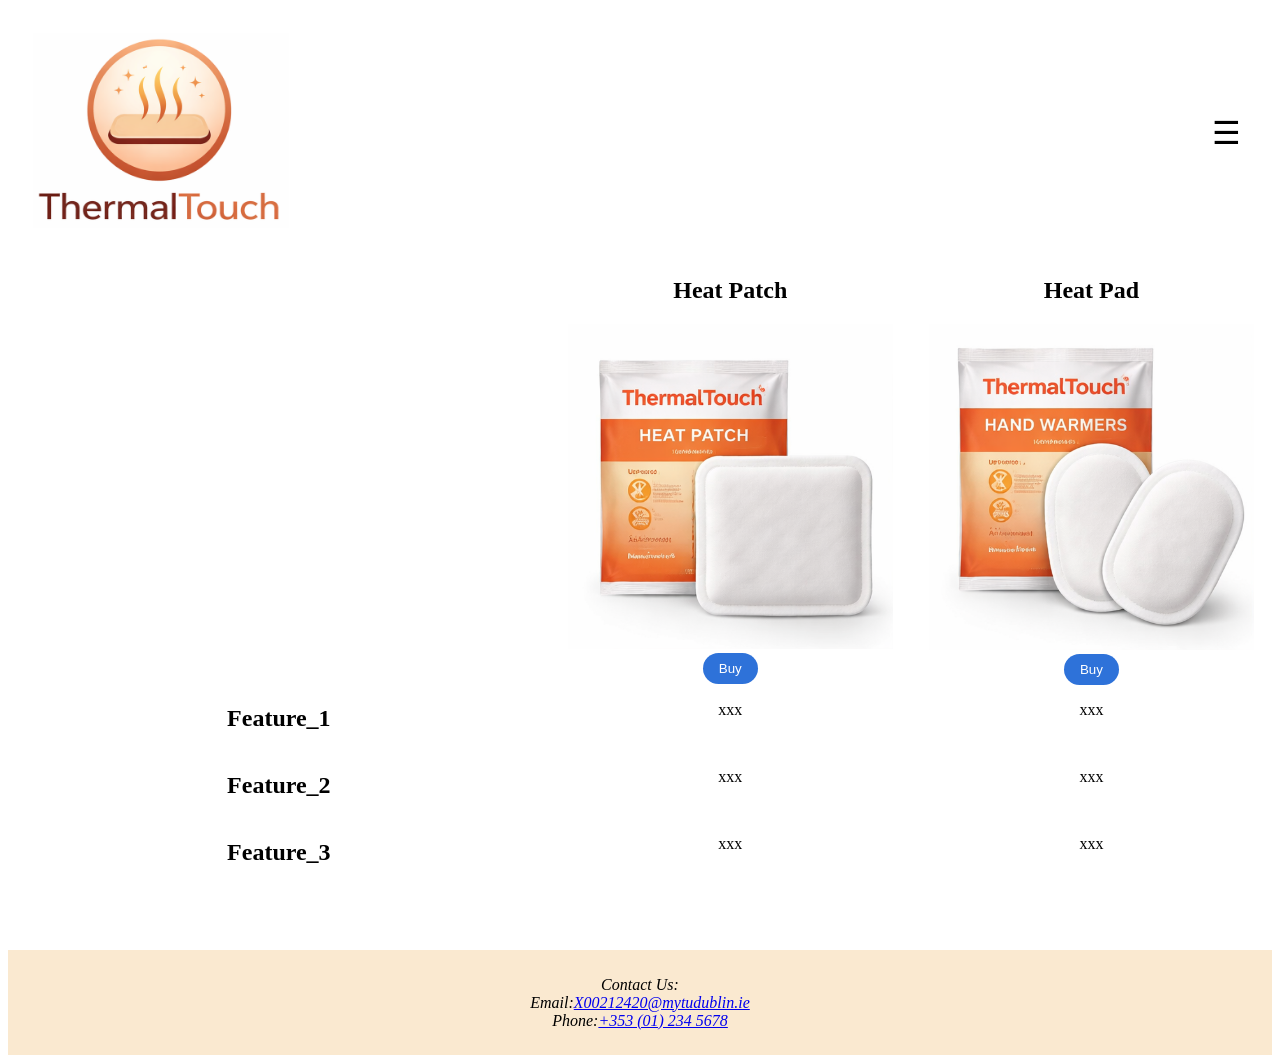
==== pages/pricing.html @ 3554b6d7 "initial commit" ====
<!DOCTYPE html>
<html lang="en">
<head>
    <meta charset="UTF-8">
    <meta name="viewport" content="width=device-width, initial-scale=1.0">
    <link rel="stylesheet" href="../asssets/css/styles.css">
    <title>Heatpad</title>
</head>
<body>
    <header class="header-container">
        <div class="logo">
            <img id=logo src="../asssets/images/logo.png" alt="logo">
        </div>
        <button class="menu-btn" onclick="toggleMenu()">&#9776;</button>
        <nav class="navbar">
            <ul class="menu">
                <li class="menu-item"><a href="/index.html">Home</a></li>
                <!-- <li class="menu-item"><a href="pages/products.html">Products</a></li> -->
                <li class="menu-item"><a href="pages/pricing.html">Pricing</a></li>
                <!-- <li class="menu-item"><a href="pages/contact.html">Contact</a></li> -->
            </ul>
        </nav>
    </header>

    <div class="compare-table-container grid">
        <div class="feature"></div>
        <div class="data">
            <h2>Heat Patch</h2>
            <img src="../asssets/images/heat_patch.png" class="heat-patch-img" alt="heat-patch">
            <button class="buy-btn">Buy</button>
        </div>
        <div class="data">
            <h2>Heat Pad</h2>
            <img src="../asssets/images/heat_pad.png" class="heat-pad-img" alt="heat-pad">
            <button class="buy-btn">Buy</button>
        </div>

        <div class="feature">
            <h2>Feature_1</h2>
        </div>
        <div class="data">
            <p>xxx</p>
        </div>
        <div class="data">
            <p>xxx</p>
        </div>

        <div class="feature">
            <h2>Feature_2</h2>
        </div>
        <div class="data">
            <p>xxx</p>
        </div>
        <div class="data">
            <p>xxx</p>
        </div>

        <div class="feature">
            <h2>Feature_3</h2>
        </div>
        <div class="data">
            <p>xxx</p>
        </div>
        <div class="data">
            <p>xxx</p>
        </div>

        </div>
    </div>


    <footer>
        <address>
            Contact Us:<br>
            Email:<a href="mailto:X00212420@mytudublin.ie">X00212420@mytudublin.ie</a><br>
            Phone:<a href="tel:+353">+353 (01) 234 5678</a>
        </address>
    </footer>
    <script src="../asssets/js/script.js" defer></script>
</body>
</html>
---- asssets/css/styles.css ----
/* mobile first */

/* header styling*/
.header-container {
    display: flex;
    justify-content: space-between;
    align-items: center;
    padding: 2%;
}

#logo {
    width: 20vw;
    
}

/* Show nav links when the menu is active */
.navbar {
    height: 0;
    width: 100%;
    position: fixed;
    top: 20vw;
    left: 0;
    display: flex;
    justify-content: center;
    background-color: rgba(255, 255, 255, 0.9);
    overflow: hidden;
    transition: 0.5s;
}

.menu-btn {
    font-size: 2rem;
    width: auto;
    background: none;
    border: none;
    color: rgb(0, 0, 0);
    cursor: pointer;
}

.menu {
    width: 100%;
    text-align: center;
}

.menu-item {
    list-style-type: none;
    padding: 20px;
}

.menu-item a {
    text-decoration: none;
    font-size: 20pt;
    color: rgb(0, 0, 0);
    display: block;
}

.no_scroll {
    overflow-y: hidden;
}
/* end of header styling */


/* index.html -- main styling */
.wide-container {
    background-image: url("https://picsum.photos/seed/picsum/500/200");
    background-size: cover;
    background-position: center;
    width: 94vw;
    height: 300px;
    display: flex;
    justify-content: center;
    align-items: center;
    padding: 2vw;
    margin: auto;
}

.center {
    text-align: center;
    margin: 0 5vw;
}

.explore-btn {
    background-color: #b55b2b;
    color: antiquewhite;
    border: none;
    cursor: pointer;
    padding: 12px 24px;
    font-size: medium;
}

.column-text {
    display: flex;
    flex-direction: column;
    width: 45vw;
}

.column-img {
    width: 45vw;
    height: 30vw;
}

.two-columns-container {
    display: flex;
    justify-content: space-between;
    margin: 2vw;
}

.big-img {
    width: 94vw;
    height: 700px;
    display: flex;
    margin: auto;
}

.review {
    background-color: rgb(195, 195, 195);
    text-align: center;
    padding: 2vw;
}

.grid img {
    width: 90%;
}

/* end of index.html -- main styling */


/* pricing.html -- main styling */
.compare-table-container {
    display: grid;
    grid-template-columns: 1.5fr 1fr 1fr;
    width: 100%;
}

.buy-btn {
    background-color: #2e72d9;
    color: rgb(255, 255, 255);
    cursor: pointer;
    padding: 8px 16px;
    border-radius: 24px;
    border: none;
}

.feature, 
.data {
    text-align: center;
}

/* end of pricing.html -- main styling */


footer {
    padding: 2vw;
    margin: 5vw 0 0 0;
    background-color: #fae9d0;
    text-align: center;
}
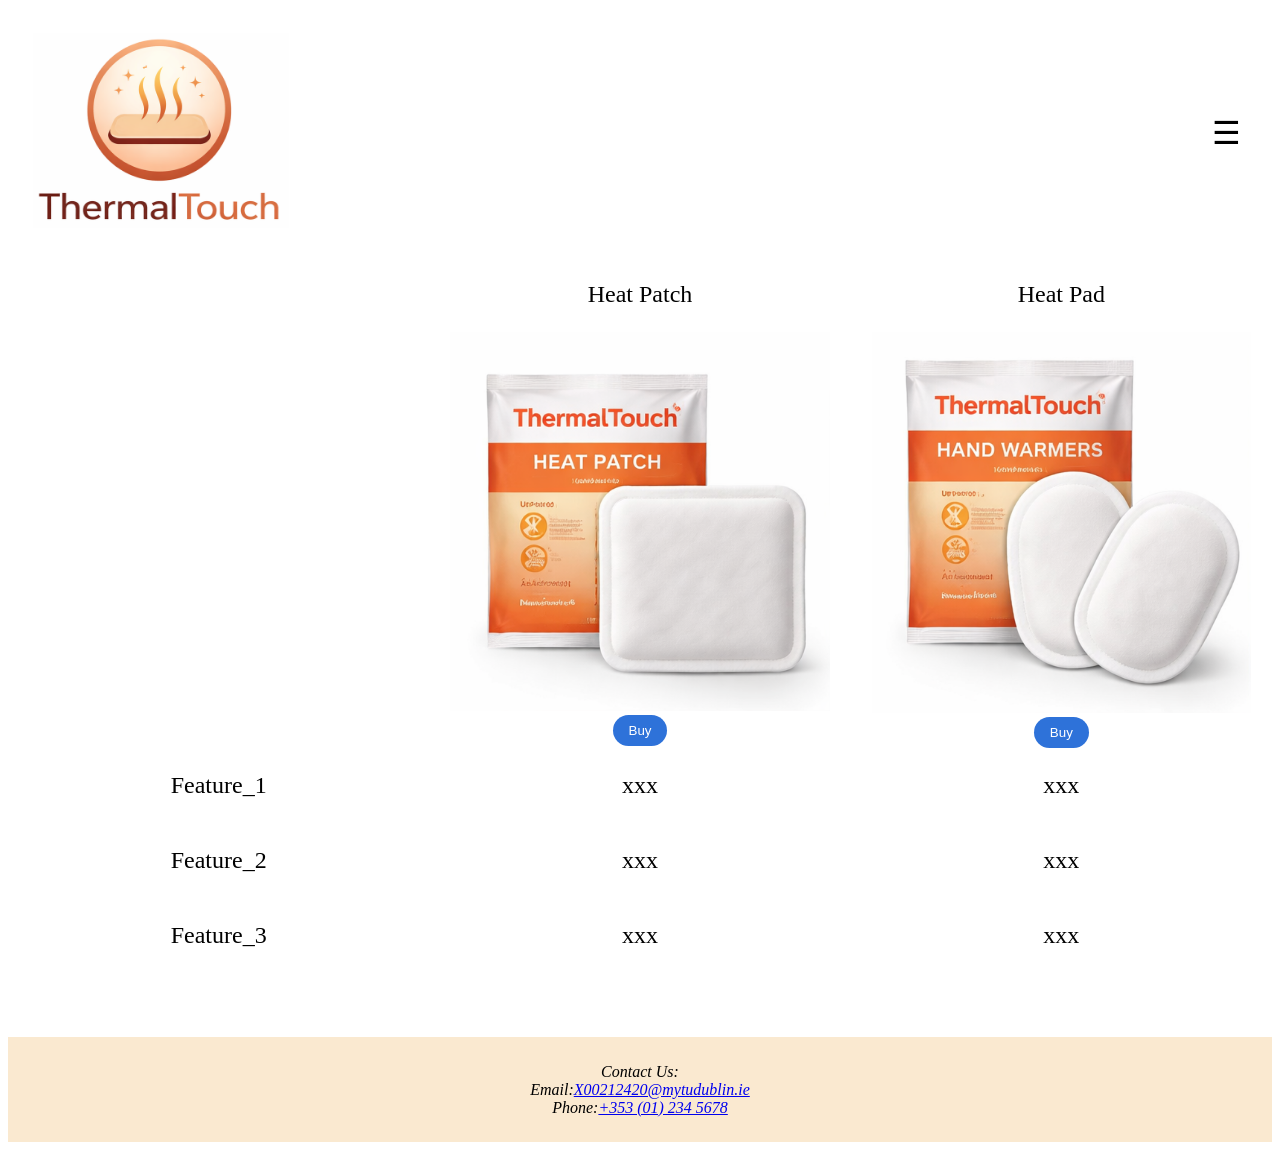
==== commit 768e87ab: "fix: update pricing font size" ====
--- a/pages/pricing.html
+++ b/pages/pricing.html
@@ -4,7 +4,7 @@
     <meta charset="UTF-8">
     <meta name="viewport" content="width=device-width, initial-scale=1.0">
     <link rel="stylesheet" href="../asssets/css/styles.css">
-    <title>Heatpad</title>
+    <title>Thermal Touch</title>
 </head>
 <body>
     <header class="header-container">
@@ -14,7 +14,7 @@
         <button class="menu-btn" onclick="toggleMenu()">&#9776;</button>
         <nav class="navbar">
             <ul class="menu">
-                <li class="menu-item"><a href="/index.html">Home</a></li>
+                <li class="menu-item"><a href="../index.html">Home</a></li>
                 <!-- <li class="menu-item"><a href="pages/products.html">Products</a></li> -->
                 <li class="menu-item"><a href="pages/pricing.html">Pricing</a></li>
                 <!-- <li class="menu-item"><a href="pages/contact.html">Contact</a></li> -->
@@ -25,18 +25,18 @@
     <div class="compare-table-container grid">
         <div class="feature"></div>
         <div class="data">
-            <h2>Heat Patch</h2>
+            <p>Heat Patch</p>
             <img src="../asssets/images/heat_patch.png" class="heat-patch-img" alt="heat-patch">
             <button class="buy-btn">Buy</button>
         </div>
         <div class="data">
-            <h2>Heat Pad</h2>
+            <p>Heat Pad</p>
             <img src="../asssets/images/heat_pad.png" class="heat-pad-img" alt="heat-pad">
             <button class="buy-btn">Buy</button>
         </div>
 
         <div class="feature">
-            <h2>Feature_1</h2>
+            <p>Feature_1</p>
         </div>
         <div class="data">
             <p>xxx</p>
@@ -46,7 +46,7 @@
         </div>
 
         <div class="feature">
-            <h2>Feature_2</h2>
+            <p>Feature_2</p>
         </div>
         <div class="data">
             <p>xxx</p>
@@ -56,7 +56,7 @@
         </div>
 
         <div class="feature">
-            <h2>Feature_3</h2>
+            <p>Feature_3</p>
         </div>
         <div class="data">
             <p>xxx</p>
--- a/asssets/css/styles.css
+++ b/asssets/css/styles.css
@@ -87,21 +87,25 @@
     font-size: medium;
 }
 
-.column-text {
+.container {
+    display: grid;
+    align-items: center;
+    margin: 2vw;
+    gap: 20px;
+}
+
+.column {
     display: flex;
     flex-direction: column;
-    width: 45vw;
+    align-items: center;
 }
 
 .column-img {
-    width: 45vw;
-    height: 30vw;
+    width: 80vw;
 }
 
-.two-columns-container {
-    display: flex;
-    justify-content: space-between;
-    margin: 2vw;
+.column-text {
+    width: 80%;
 }
 
 .big-img {
@@ -127,7 +131,7 @@
 /* pricing.html -- main styling */
 .compare-table-container {
     display: grid;
-    grid-template-columns: 1.5fr 1fr 1fr;
+    grid-template-columns: 1fr 1fr 1fr;
     width: 100%;
 }
 
@@ -143,6 +147,9 @@
 .feature, 
 .data {
     text-align: center;
+    p {
+        font-size: 1.5rem;
+    }
 }
 
 /* end of pricing.html -- main styling */
@@ -153,4 +160,16 @@
     margin: 5vw 0 0 0;
     background-color: #fae9d0;
     text-align: center;
+}
+
+
+/* tablet + desktop screen */
+@media (min-width: 600px) and (max-width: 2000px) {
+    .container {
+        grid-template-columns: repeat(2, 1fr);
+    }
+
+    .column-img {
+        width: 40vw;
+    }
 }
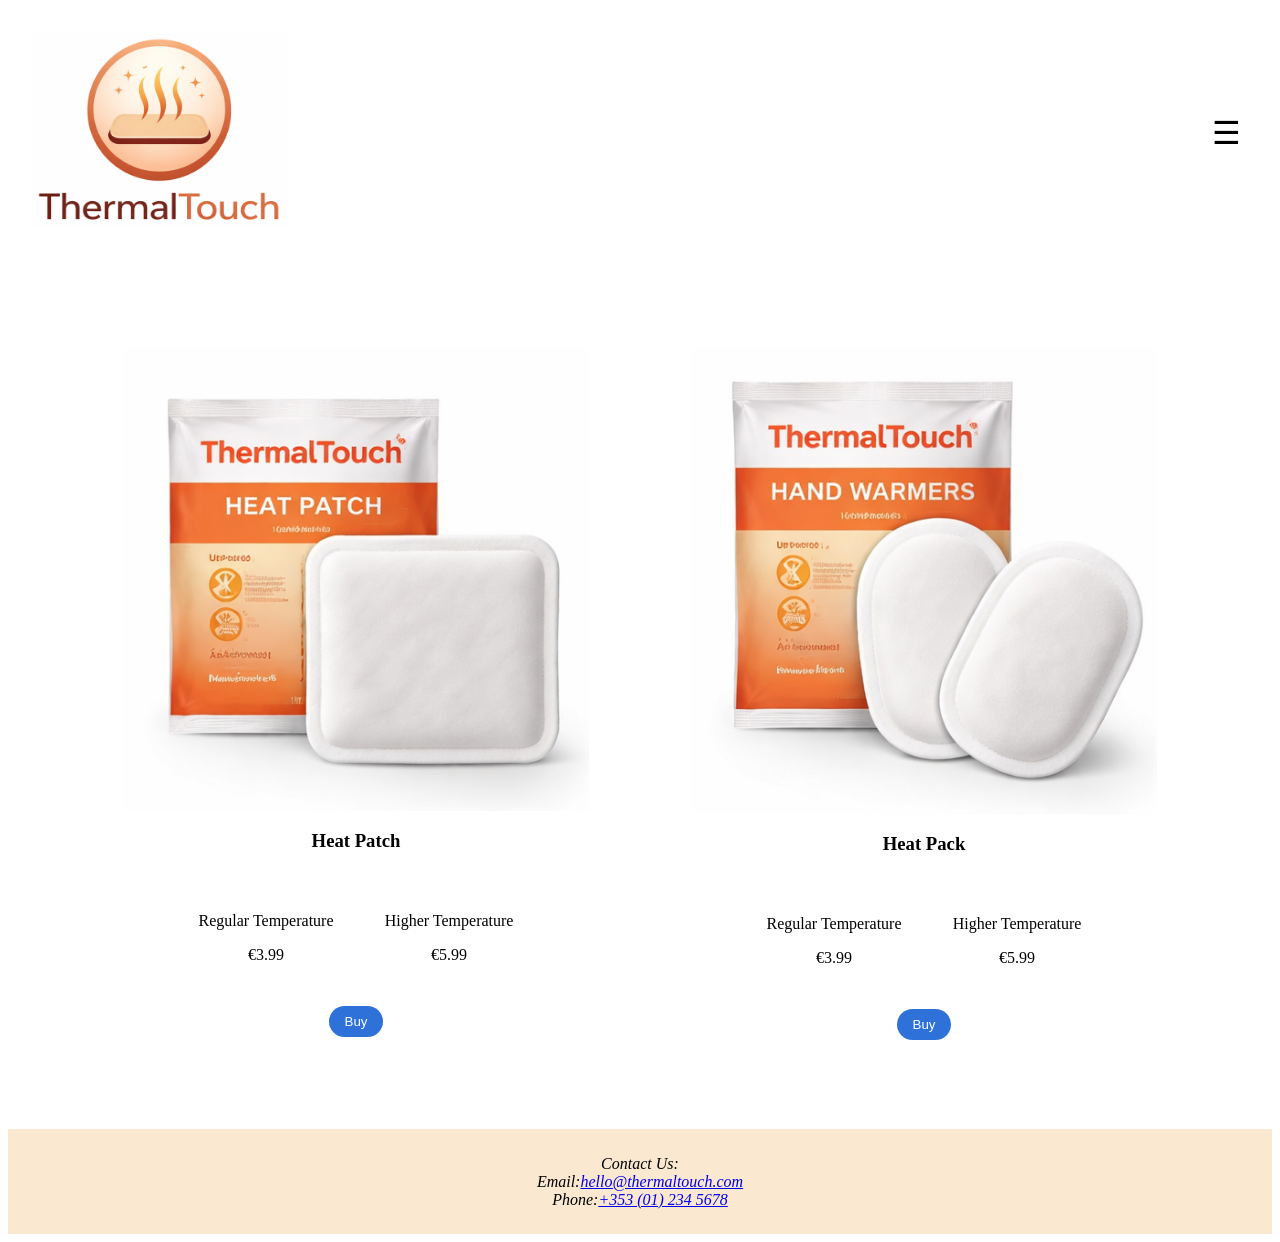
==== commit de9af09b: "feature: update details" ====
--- a/pages/pricing.html
+++ b/pages/pricing.html
@@ -9,70 +9,56 @@
 <body>
     <header class="header-container">
         <div class="logo">
-            <img id=logo src="../asssets/images/logo.png" alt="logo">
+            <a href="../index.html"><img id=logo src="../asssets/images/logo.png" alt="logo"></a>
         </div>
         <button class="menu-btn" onclick="toggleMenu()">&#9776;</button>
         <nav class="navbar">
             <ul class="menu">
                 <li class="menu-item"><a href="../index.html">Home</a></li>
-                <!-- <li class="menu-item"><a href="pages/products.html">Products</a></li> -->
-                <li class="menu-item"><a href="pages/pricing.html">Pricing</a></li>
+                <li class="menu-item"><a href="products.html">Products</a></li>
+                <li class="menu-item"><a href="pricing.html">Pricing</a></li>
                 <!-- <li class="menu-item"><a href="pages/contact.html">Contact</a></li> -->
             </ul>
         </nav>
     </header>
 
-    <div class="compare-table-container grid">
-        <div class="feature"></div>
-        <div class="data">
-            <p>Heat Patch</p>
+    <div class="product-container grid">
+        <div class="product">
             <img src="../asssets/images/heat_patch.png" class="heat-patch-img" alt="heat-patch">
+            <h3>Heat Patch</h3>
+            <div class="option-container">
+                <div class="option">
+                    <p>Regular Temperature</p>
+                    <p class="price">€3.99</p>
+                </div>
+                <div class="option">
+                    <p>Higher Temperature</p>
+                    <p class="price">€5.99</p>
+                </div>
+            </div>
             <button class="buy-btn">Buy</button>
         </div>
-        <div class="data">
-            <p>Heat Pad</p>
-            <img src="../asssets/images/heat_pad.png" class="heat-pad-img" alt="heat-pad">
+        <div class="product">
+            <img src="../asssets/images/heat_pack.png" class="heat-pack-img" alt="heat-pack">
+            <h3>Heat Pack</h3>
+            <div class="option-container">
+                <div class="option">
+                    <p>Regular Temperature</p>
+                    <p class="price">€3.99</p>
+                </div>
+                <div class="option">
+                    <p>Higher Temperature</p>
+                    <p class="price">€5.99</p>
+                </div>
+            </div>
             <button class="buy-btn">Buy</button>
         </div>
-
-        <div class="feature">
-            <p>Feature_1</p>
-        </div>
-        <div class="data">
-            <p>xxx</p>
-        </div>
-        <div class="data">
-            <p>xxx</p>
-        </div>
-
-        <div class="feature">
-            <p>Feature_2</p>
-        </div>
-        <div class="data">
-            <p>xxx</p>
-        </div>
-        <div class="data">
-            <p>xxx</p>
-        </div>
-
-        <div class="feature">
-            <p>Feature_3</p>
-        </div>
-        <div class="data">
-            <p>xxx</p>
-        </div>
-        <div class="data">
-            <p>xxx</p>
-        </div>
-
-        </div>
     </div>
-
 
     <footer>
         <address>
             Contact Us:<br>
-            Email:<a href="mailto:X00212420@mytudublin.ie">X00212420@mytudublin.ie</a><br>
+            Email:<a href="mailto:hello@thermaltouch.com">hello@thermaltouch.com</a><br>
             Phone:<a href="tel:+353">+353 (01) 234 5678</a>
         </address>
     </footer>
--- a/asssets/css/styles.css
+++ b/asssets/css/styles.css
@@ -1,4 +1,15 @@
-/* mobile first */
+h1 {
+    text-align: center;
+}
+
+.main-content a {
+    text-decoration: none;
+    color: antiquewhite;
+}
+
+.main-content, .compare-table-container, .product-container {
+    margin: 5vw;
+}
 
 /* header styling*/
 .header-container {
@@ -65,7 +76,7 @@
     background-size: cover;
     background-position: center;
     width: 94vw;
-    height: 300px;
+    height: auto;
     display: flex;
     justify-content: center;
     align-items: center;
@@ -85,44 +96,130 @@
     cursor: pointer;
     padding: 12px 24px;
     font-size: medium;
-}
-
-.container {
+    margin: 4px;
+}
+
+/* Slideshow container */
+.slideshow-container {
+  max-width: 1000px;
+  position: relative;
+  margin: auto;
+  text-align: center;
+}
+
+.mySlides.fade{
+    display: none;
+}
+
+
+.mySlides.fade.active{
+    display: flex;
+    justify-content: center;
+}
+
+
+/* Next & previous buttons */
+.prev, .next {
+  cursor: pointer;
+  position: absolute;
+  top: 50%;
+  width: auto;
+  padding: 16px;
+  margin-top: -22px;
+  color: rgb(0, 0, 0);
+  font-weight: bold;
+  font-size: 18px;
+  transition: 0.6s ease;
+  border-radius: 0 3px 3px 0;
+  background-color: rgba(255, 255, 255, 0.8);
+}
+
+.prev {
+    left: 5%;
+    border-radius: 0 3px 3px 0;
+}
+
+.next {
+  right: 5%;
+  border-radius: 3px 0 0 3px;
+}
+
+/* On hover, add a black background color with a little bit see-through */
+.prev:hover, .next:hover {
+  background-color: rgba(255, 255, 255);
+}
+
+/* Caption text */
+.text {
+    background-color: white;
+    color: #b55b2b;
+    font-size: 20px;
+    padding: 8px 0;
+    position: absolute;
+    bottom: 8px;
+    width: 90%;
+    text-align: center;
+}
+
+/* The dots/bullets/indicators */
+.dot {
+  cursor: pointer;
+  height: 15px;
+  width: 15px;
+  margin: 0 2px;
+  background-color: #bbb;
+  border-radius: 50%;
+  display: inline-block;
+  transition: background-color 0.6s ease;
+}
+
+.dot.active, .dot:hover {
+  background-color: #717171;
+}
+
+/* Fading animation */
+.fade {
+  animation-name: fade;
+  animation-duration: 1.5s;
+}
+
+
+.review-container, .container, .product-container{
     display: grid;
+    grid-template-columns: 1fr;
+}
+
+.review-col {
+    background-color: #FEEDDC;
+    padding: 5px;
+    margin: 5px;
+    display: flex;
+    flex-direction: column;
+    text-align: center;
+}
+
+.grid img {
+    width: 90%;
+}
+
+.container img {
+width: 90%;
+}
+
+.product {
+    display: flex;
+    flex-direction: column;
     align-items: center;
     margin: 2vw;
-    gap: 20px;
-}
-
-.column {
-    display: flex;
-    flex-direction: column;
-    align-items: center;
-}
-
-.column-img {
-    width: 80vw;
-}
-
-.column-text {
-    width: 80%;
-}
-
-.big-img {
-    width: 94vw;
-    height: 700px;
-    display: flex;
-    margin: auto;
-}
-
-.review {
-    background-color: rgb(195, 195, 195);
-    text-align: center;
-    padding: 2vw;
-}
-
-.grid img {
-    width: 90%;
+}
+
+.option-container {
+    display: flex;
+}
+
+.option {
+    margin: 2vw;
+    text-align: center;
 }
 
 /* end of index.html -- main styling */
@@ -132,7 +229,6 @@
 .compare-table-container {
     display: grid;
     grid-template-columns: 1fr 1fr 1fr;
-    width: 100%;
 }
 
 .buy-btn {
@@ -148,7 +244,7 @@
 .data {
     text-align: center;
     p {
-        font-size: 1.5rem;
+        font-size: 1rem;
     }
 }
 
@@ -165,11 +261,20 @@
 
 /* tablet + desktop screen */
 @media (min-width: 600px) and (max-width: 2000px) {
-    .container {
+    .review-container, .container {
+        grid-template-columns: repeat(3, 1fr);
+    }
+
+    .review-col {
+        justify-content: space-between;
+    }
+
+    .product-container {
         grid-template-columns: repeat(2, 1fr);
     }
 
-    .column-img {
-        width: 40vw;
-    }
+    .main-content {
+        margin: 0 4vw 0 4vw;
+    }
+
 }
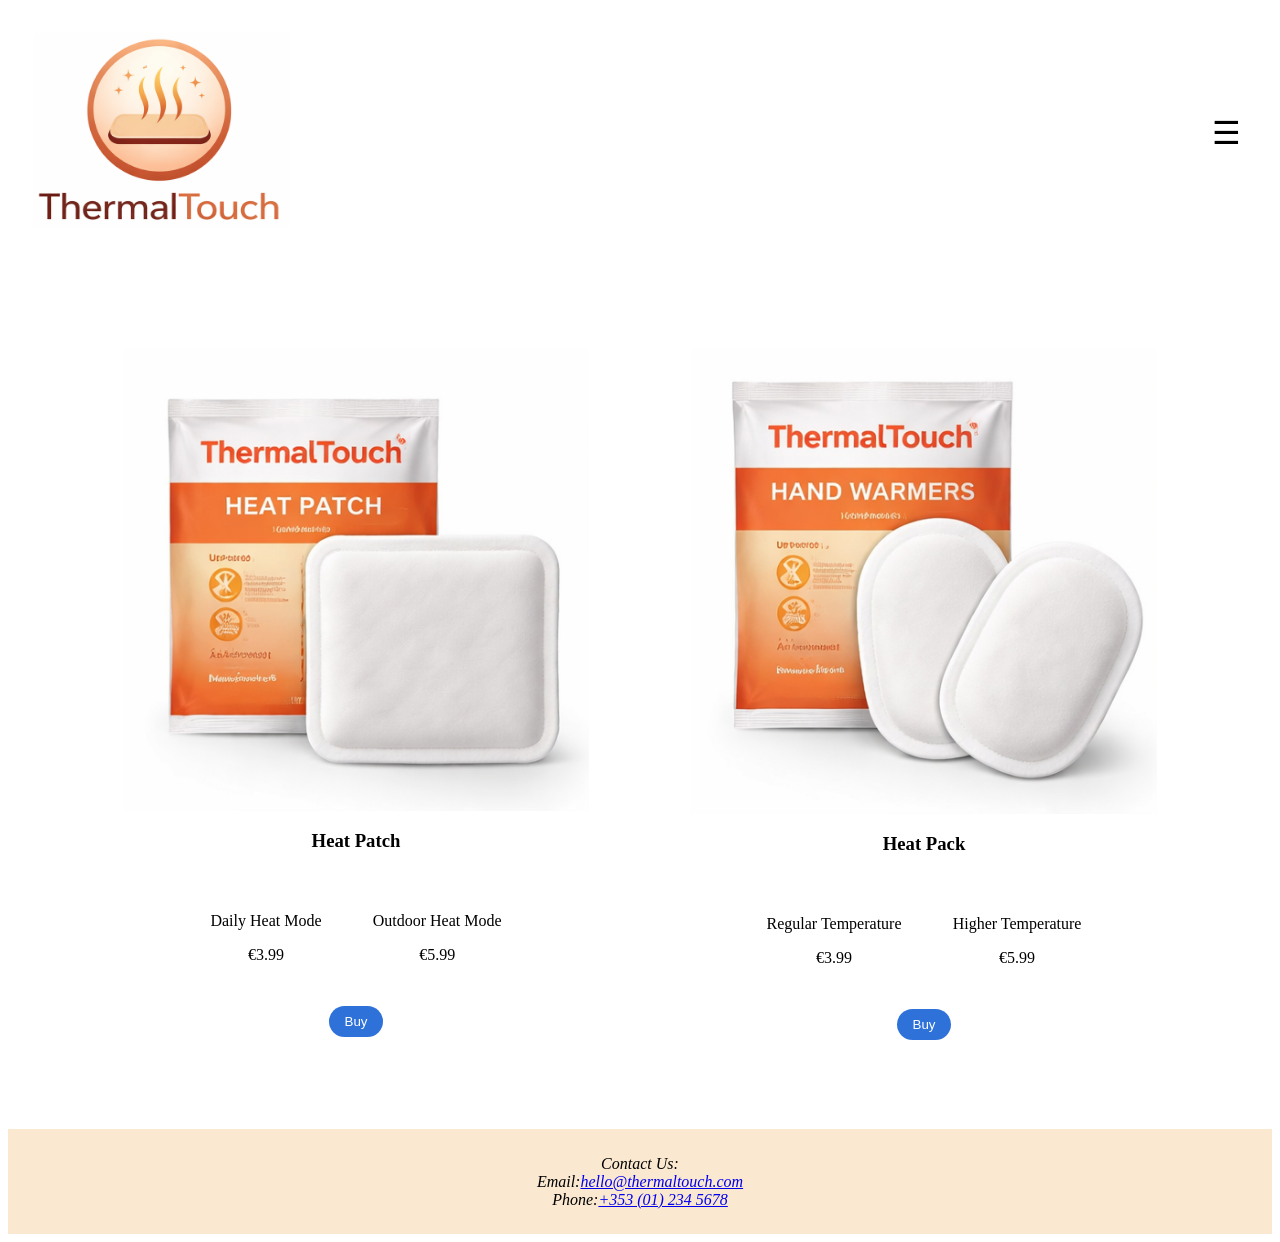
==== commit 98485b5f: "fix: img file path" ====
--- a/pages/pricing.html
+++ b/pages/pricing.html
@@ -28,11 +28,11 @@
             <h3>Heat Patch</h3>
             <div class="option-container">
                 <div class="option">
-                    <p>Regular Temperature</p>
+                    <p>Daily Heat Mode</p>
                     <p class="price">€3.99</p>
                 </div>
                 <div class="option">
-                    <p>Higher Temperature</p>
+                    <p>Outdoor Heat Mode</p>
                     <p class="price">€5.99</p>
                 </div>
             </div>
--- a/asssets/css/styles.css
+++ b/asssets/css/styles.css
@@ -75,13 +75,11 @@
     background-image: url("https://picsum.photos/seed/picsum/500/200");
     background-size: cover;
     background-position: center;
-    width: 94vw;
     height: auto;
     display: flex;
     justify-content: center;
     align-items: center;
     padding: 2vw;
-    margin: auto;
 }
 
 .center {
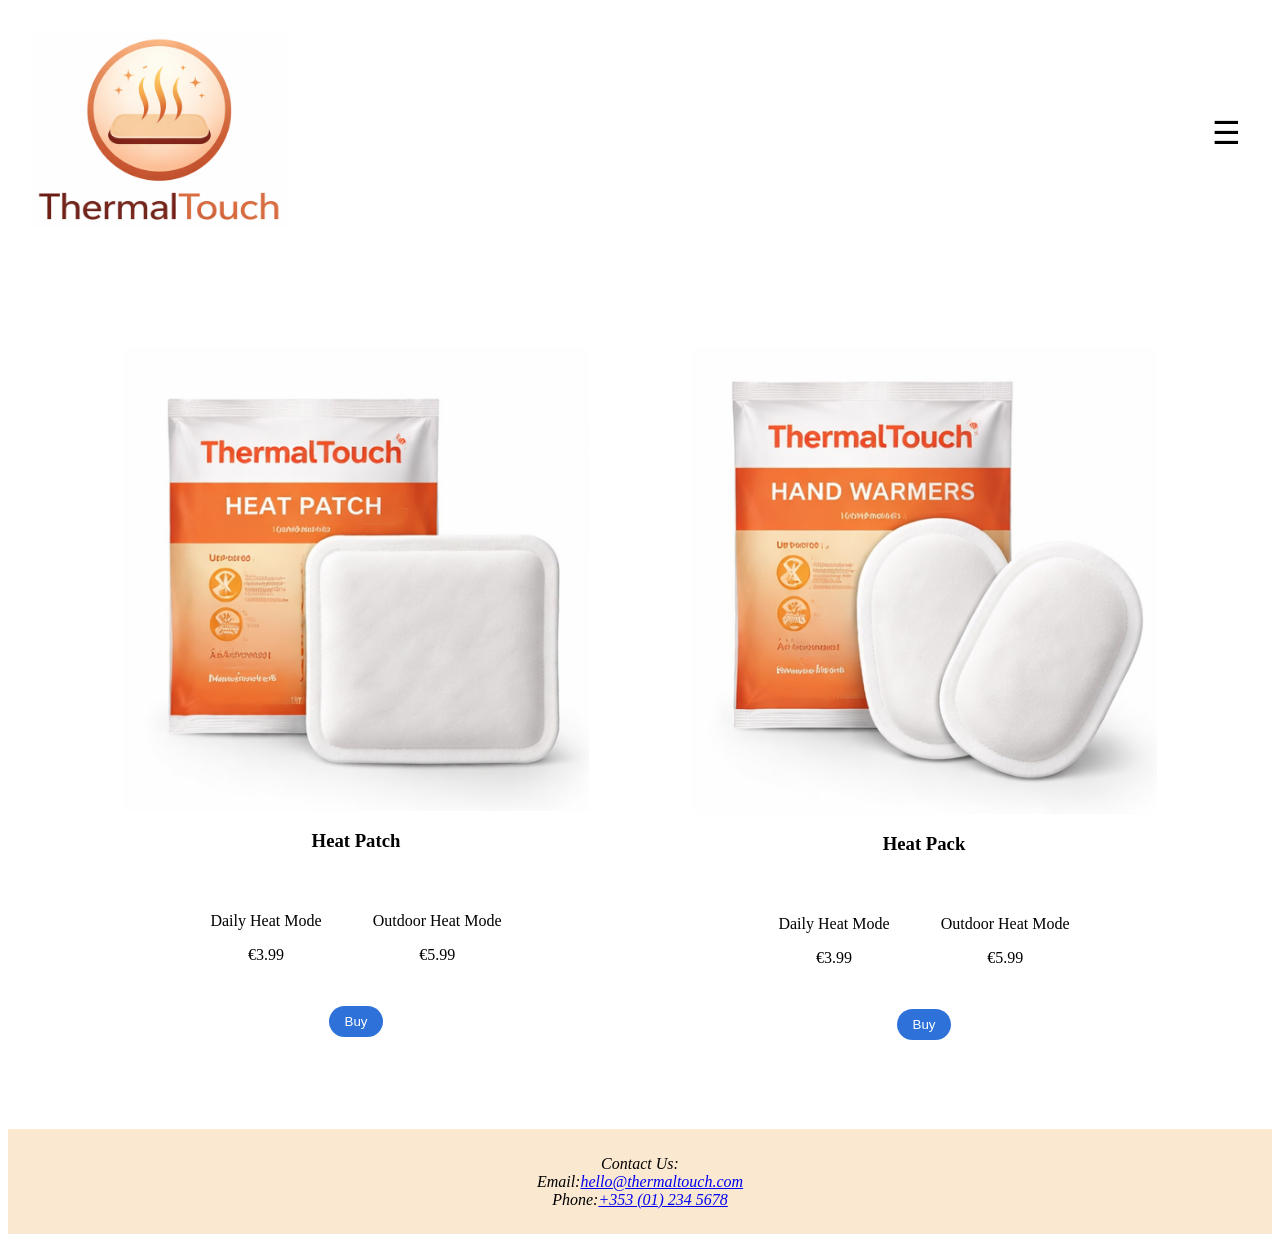
==== commit b73b8550: "update product option" ====
--- a/pages/pricing.html
+++ b/pages/pricing.html
@@ -43,11 +43,11 @@
             <h3>Heat Pack</h3>
             <div class="option-container">
                 <div class="option">
-                    <p>Regular Temperature</p>
+                    <p>Daily Heat Mode</p>
                     <p class="price">€3.99</p>
                 </div>
                 <div class="option">
-                    <p>Higher Temperature</p>
+                    <p>Outdoor Heat Mode</p>
                     <p class="price">€5.99</p>
                 </div>
             </div>
